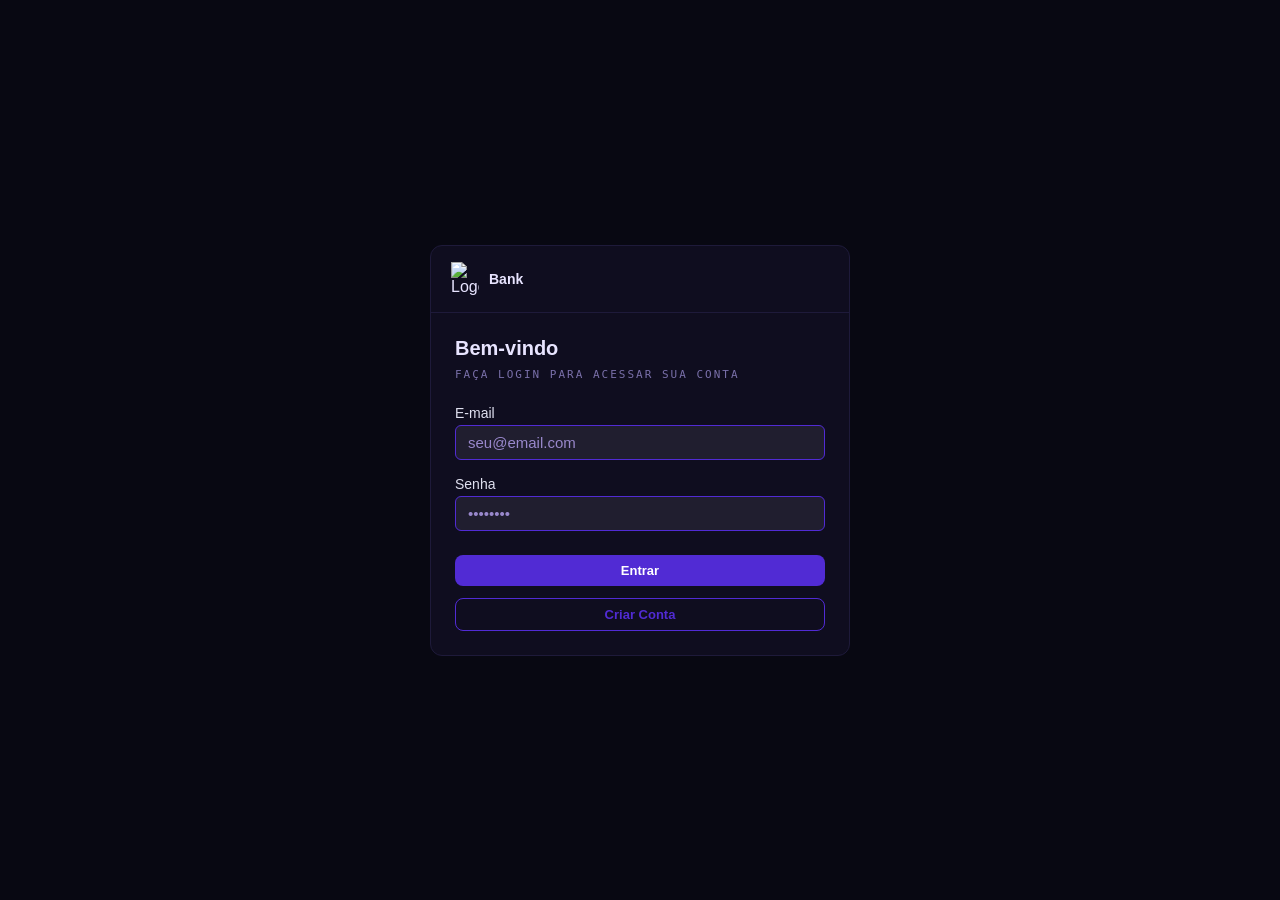
==== wwwroot/admin.html @ 35c37ab2 "Ajustes UI, melhorias em transações e edição de perfil - Ajusta resposta do endpoint Realizar em Tra" ====
<!DOCTYPE html>
<html lang="pt-br">
<head>
    <meta charset="UTF-8">
    <meta name="viewport" content="width=device-width, initial-scale=1">
    <title>.NET Bank - Painel Admin</title>
    <link rel="stylesheet" href="style.css">
    <link rel="icon" href="./imagens/dotnet.png" type="image/x-icon">
</head>
<body>

    <!-- LAYOUT PRINCIPAL -->
    <div class="layout">
        <!-- SIDEBAR -->
        <div class="sidebar">
            <div class="sidebar-marca">
                <img src="./imagens/dotnet.png" alt="Logo">
                <div>
                    <h2><span>Bank</span></h2>
                    <p>Admin</p>
                </div>
            </div>

            <nav class="sidebar-nav">
                <div class="nav-item ativo" onclick="mostrarAba('abaUsuarios')">
                    <span class="icone">👥</span>
                    <span>Usuários</span>
                </div>
                <div class="nav-item" onclick="mostrarAba('abaCriarAdmin')">
                    <span class="icone">➕</span>
                    <span>Novo Admin</span>
                </div>
                <div class="nav-item" onclick="mostrarAba('abaExtrato')">
                    <span class="icone">📊</span>
                    <span>Extrato Geral</span>
                </div>
            </nav>

            <div class="sidebar-rodape">
                <div class="admin-info">
                    <div class="admin-avatar" id="adminAvatar">A</div>
                    <div>
                        <div class="admin-nome" id="adminNome">Admin</div>
                        <div class="admin-cargo">Administrador</div>
                    </div>
                </div>
                <button class="btn btn-cinza btn-largura" onclick="voltar()">Voltar</button>

                <button class="btn btn-cinza btn-largura" onclick="fazerLogout()">Sair</button>
            </div>
        </div>

        <!-- CONTEÚDO -->
        <div class="conteudo">

            <!-- ABA: USUÁRIOS -->
            <div id="abaUsuarios">
                <div class="pagina-header">
                    <div>
                        <h1 class="pagina-titulo">Usuários</h1>
                        <p class="pagina-subtitulo">Gerenciamento de clientes e administradores</p>
                    </div>
                    <input type="text" class="busca-input" id="buscaUsuarios" placeholder="Buscar por nome ou email..." oninput="filtrarUsuarios()">
                </div>

                <div class="painel">
                    <div class="painel-header">
                        <h3 class="painel-titulo">Lista de Usuários</h3>
                    </div>
                    <div style="overflow-x: auto;">
                        <table class="tabela">
                            <thead>
                                <tr>
                                    <th>ID</th>
                                    <th>Nome</th>
                                    <th>Email</th>
                                    <th>CPF</th>
                                    <th>Perfil</th>
                                    <th>Contas</th>
                                    <th>Ações</th>
                                </tr>
                            </thead>
                            <tbody id="listaUsuariosAdmin"></tbody>
                        </table>
                    </div>
                </div>
            </div>

            <!-- ABA: CRIAR NOVO ADMIN -->
            <div id="abaCriarAdmin" class="oculto">
                <div class="pagina-header">
                    <div>
                        <h1 class="pagina-titulo">Criar Novo Administrador</h1>
                        <p class="pagina-subtitulo">Registre um novo usuário com permissões de admin</p>
                    </div>
                </div>

                <div class="painel" style="max-width: 600px;">
                    <div class="painel-header">
                        <h3 class="painel-titulo">Formulário de Registro</h3>
                    </div>
                    <div style="padding: 20px;">
                        <div style="margin-bottom: 16px;">
                            <label class="rotulo">Nome Completo</label>
                            <input type="text" id="adminNomeInput" class="campo-texto" placeholder="Nome do novo admin">
                        </div>

                        <div style="margin-bottom: 16px;">
                            <label class="rotulo">Email</label>
                            <input type="email" id="adminEmailInput" class="campo-email" placeholder="email@example.com">
                        </div>

                        <div style="margin-bottom: 16px;">
                            <label class="rotulo">CPF</label>
                            <input type="text" id="adminCpfInput" class="campo-texto" placeholder="000.000.000-00" maxlength="14" oninput="mascaraCPF(this)">
                            <small class="texto-discreto" style="display: block; margin-top: 4px;">CPF será validado automaticamente</small>
                        </div>

                        <div style="margin-bottom: 16px;">
                            <label class="rotulo">Data de Nascimento</label>
                            <input type="date" id="adminDataNascInput" class="campo-texto">
                        </div>

                        <div style="margin-bottom: 16px;">
                            <label class="rotulo">Senha</label>
                            <input type="password" id="adminSenhaInput" class="campo-senha" placeholder="Mínimo 6 caracteres">
                        </div>

                        <div id="msgCriarAdmin" class="oculto" style="margin-bottom: 16px;"></div>

                        <button class="btn btn-primario btn-largura" onclick="criarNovoAdmin()">Criar Administrador</button>
                    </div>
                </div>
            </div>

            <!-- ABA: EXTRATO GERAL -->
            <div id="abaExtrato" class="oculto">
                <div class="pagina-header">
                    <div>
                        <h1 class="pagina-titulo">Extrato Geral</h1>
                        <p class="pagina-subtitulo">Últimas 50 transações do banco</p>
                    </div>
                </div>

                <div class="painel">
                    <div class="painel-header">
                        <h3 class="painel-titulo">Movimentações</h3>
                    </div>
                    <div style="overflow-x: auto;">
                        <table class="tabela">
                            <thead>
                                <tr>
                                    <th>Tipo</th>
                                    <th>Valor</th>
                                    <th>Usuário</th>
                                    <th>Descrição</th>
                                    <th>Data</th>
                                </tr>
                            </thead>
                            <tbody id="extratoGeralAdmin"></tbody>
                        </table>
                    </div>
                </div>
            </div>

        </div>
    </div>

    <!-- MODAL: DETALHES DO USUÁRIO -->
    <div class="fundo-modal" id="modalDetalhesUsuario">
        <div class="caixa-modal" style="max-width: 700px;">
            <div class="cabecalho-modal">
                <h5>Detalhes do Usuário</h5>
                <button class="fechar-modal" onclick="fecharModal('modalDetalhesUsuario')">✕</button>
            </div>
            <div class="corpo-modal">
                <div style="margin-bottom: 20px;">
                    <h4 class="titulo-cartao" id="detalhesNomeUsuario"></h4>
                    <p class="texto-discreto" id="detalhesEmailUsuario"></p>
                </div>

                <h5 class="titulo-secao">Contas</h5>
                <div id="detalhesCont asUsuario" style="margin-bottom: 20px;"></div>

                <div id="msgDetalhes" class="oculto"></div>
            </div>
        </div>
    </div>

    <script src="utils.js"></script>
    <script>
        // ── INICIALIZAÇÃO ──
        document.addEventListener('DOMContentLoaded', function () {
            recuperarToken();
            if (!token) {
                window.location.href = 'index.html';
                return;
            }
            const adminNome = sessionStorage.getItem('adminNome') || 'Admin';
            document.getElementById('adminNome').textContent = adminNome;
            document.getElementById('adminAvatar').textContent = adminNome.charAt(0).toUpperCase();

            carregarUsuarios();
            carregarExtratoGeral();
        });

        // ── NAVEGAÇÃO ENTRE ABAS ──
        function mostrarAba(abaId) {
            document.querySelectorAll('[id^="aba"]').forEach(aba => aba.classList.add('oculto'));
            document.getElementById(abaId).classList.remove('oculto');

            document.querySelectorAll('.nav-item').forEach(item => item.classList.remove('ativo'));
            event.target.closest('.nav-item').classList.add('ativo');
        }

        // ── USUÁRIOS ──
        async function carregarUsuarios() {
            const res = await fazerRequisicao('/admin/usuarios');
            if (!res.ok) {
                mostrarMsg('msgUsuarios', 'Erro ao carregar usuários', 'danger');
                return;
            }

            const usuarios = res.data;
            const tbody = document.getElementById('listaUsuariosAdmin');
            tbody.innerHTML = usuarios.map(u => `
                    <tr>
                        <td>${u.id}</td>
                        <td>${u.nome}</td>
                        <td>${u.email}</td>
                        <td>${u.cpf}</td>
                        <td><span class="badge" style="background: ${u.perfil === 'admin' ? '#512BD4' : '#198754'}">${u.perfil}</span></td>
                        <td>${u.qtdContas}</td>
                        <td>
                            <button class="btn btn-sm btn-primario" onclick="verDetalhesUsuario(${u.id})">Ver Contas</button>
                        </td>
                    </tr>
                `).join('');
        }

        function filtrarUsuarios() {
            const termo = document.getElementById('buscaUsuarios').value.toLowerCase();
            const linhas = document.querySelectorAll('#listaUsuariosAdmin tr');
            linhas.forEach(linha => {
                const texto = linha.textContent.toLowerCase();
                linha.style.display = texto.includes(termo) ? '' : 'none';
            });
        }

        async function verDetalhesUsuario(usuarioId) {
            const res = await fazerRequisicao(`/admin/usuario/${usuarioId}/detalhes`);
            if (!res.ok) {
                mostrarMsg('msgDetalhes', 'Erro ao carregar detalhes', 'danger');
                return;
            }

            const usuario = res.data;
            document.getElementById('detalhesNomeUsuario').textContent = usuario.nome;
            document.getElementById('detalhesEmailUsuario').textContent = usuario.email;

            const contas = usuario.contas.map(c => `
                    <div class="cartao" style="margin-bottom: 12px;">
                        <div class="cartao-corpo">
                            <p class="titulo-cartao">${c.tipo} - ${c.numeroConta}</p>
                            <p class="texto-pequeno texto-discreto">Saldo: ${formatarMoeda(c.saldo)}</p>
                            <h6 class="titulo-secao" style="margin-top: 12px; margin-bottom: 8px;">Extrato (últimas 10)</h6>
                            <table class="tabela" style="font-size: 12px;">
                                <thead>
                                    <tr>
                                        <th>Tipo</th>
                                        <th>Valor</th>
                                        <th>Data</th>
                                    </tr>
                                </thead>
                                <tbody>
                                    ${c.extrato.map(t => `
                                        <tr>
                                            <td>${t.tipo}</td>
                                            <td>${formatarMoeda(t.valor)}</td>
                                            <td>${formatarData(t.data)}</td>
                                        </tr>
                                    `).join('')}
                                </tbody>
                            </table>
                        </div>
                    </div>
                `).join('');

            document.getElementById('detalhesContasUsuario').innerHTML = contas;
            abrirModal('modalDetalhesUsuario');
        }

        // ── CRIAR NOVO ADMIN ──
        async function criarNovoAdmin() {
            const nome = document.getElementById('adminNomeInput').value;
            const email = document.getElementById('adminEmailInput').value;
            const cpfOriginal = document.getElementById('adminCpfInput').value;
            const dataNasc = document.getElementById('adminDataNascInput').value;
            const senha = document.getElementById('adminSenhaInput').value;

            // Validações
            if (!validarCampos([
                { value: nome },
                { value: email },
                { value: cpfOriginal },
                { value: dataNasc },
                { value: senha }
            ])) {
                mostrarMsg('msgCriarAdmin', 'Preencha todos os campos.', 'warning');
                return;
            }

            if (!validarCPF(cpfOriginal)) {
                mostrarMsg('msgCriarAdmin', 'CPF inválido! Verifique os números digitados.', 'danger');
                return;
            }

            if (senha.length < 6) {
                mostrarMsg('msgCriarAdmin', 'Senha deve ter no mínimo 6 caracteres.', 'warning');
                return;
            }

            const cpfLimpo = cpfOriginal.replace(/\D/g, "");

            const res = await fazerRequisicao('/admin/criar-admin', 'POST', {
                nome: nome,
                email: email,
                cpf: cpfLimpo,
                dataNascimento: dataNasc,
                senha: senha
            });

            if (res.ok) {
                mostrarMsg('msgCriarAdmin', res.data.mensagem, 'success');
                setTimeout(() => {
                    limparModal('abaCriarAdmin');
                    document.getElementById('adminNomeInput').value = '';
                    document.getElementById('adminEmailInput').value = '';
                    document.getElementById('adminCpfInput').value = '';
                    document.getElementById('adminDataNascInput').value = '';
                    document.getElementById('adminSenhaInput').value = '';
                }, 2000);
            } else {
                mostrarMsg('msgCriarAdmin', res.data.mensagem || 'Erro ao criar admin', 'danger');
            }
        }

        // ── EXTRATO GERAL ──
        async function carregarExtratoGeral() {
            const res = await fazerRequisicao('/admin/extrato-geral');
            if (!res.ok) return;

            const transacoes = res.data;
            const tbody = document.getElementById('extratoGeralAdmin');
            tbody.innerHTML = transacoes.map(t => `
                    <tr>
                        <td>${t.tipo}</td>
                        <td>${formatarMoeda(t.valor)}</td>
                        <td>${t.usuario}</td>
                        <td>${t.descricao || '-'}</td>
                        <td>${formatarData(t.data)}</td>
                    </tr>
                `).join('');
        }

        // ── LOGOUT ──
        function fazerLogout() {
            if (confirm('Deseja sair do painel admin?')) {
                limparSessao();
                window.location.href = 'index.html';
            }
        }
    </script>
</body>
</html>
---- wwwroot/style.css ----
/* ==========================================
   .NET BANK — Estilo Customizado
   ========================================== */

:root {
    --cor-primaria: #512BD4;
    --cor-primaria-hover: #6a3fe0;
    --cor-secundaria: #3a1fa0;
    --cor-terciaria: #7c5ce8;
    --cor-fundo: #0d0d1a;
    --cor-fundo-carta: #16122a;
    --cor-fundo-campo: #1e1840;
    --cor-fundo-escuro: #1a1035;
    --cor-borda: #2a2050;
    --cor-borda-campo: #3a2d7a;
    --cor-texto: #e0e0f0;
    --cor-texto-discreto: #8877bb;
    --cor-texto-placeholder: #9988cc;
    --cor-sucesso: #198754;
    --cor-perigo: #dc3545;
    --cor-aviso: #f0b429;
    --cor-verde: #198754;
    --cor-vermelho: #dc3545;
    --cor-cinza: #6c757d;
    --sombra-primaria: rgba(81, 43, 212, 0.4);
    --sombra-foco: rgba(81, 43, 212, 0.25);
}

/* ==========================================
   RESET
   ========================================== */
* {
    box-sizing: border-box;
    margin: 0;
    padding: 0;
}

body {
    font-family: 'Segoe UI', Tahoma, Geneva, Verdana, sans-serif;
    font-size: 16px;
    background-color: var(--cor-fundo);
    color: var(--cor-texto);
    width: 100vw;
}

/* ==========================================
   CONTAINER
   ========================================== */
.container {
    width: 100%;
    max-width: 1200px;
    margin: 0 auto;
    padding: 0 16px;
}

.container-pequeno {
    max-width: 480px;
    margin: 0 auto;
    padding: 0 16px;
}

/* ==========================================
   ESPACAMENTO
   ========================================== */
.espacamento-topo-grande {
    padding-top: 48px;
}

.espacamento-topo-medio {
    padding-top: 24px;
}

.espacamento-topo-pequeno {
    padding-top: 16px;
}

.espacamento-baixo-grande {
    padding-bottom: 48px;
}

.espacamento-baixo-medio {
    padding-bottom: 24px;
}

.espacamento-baixo-pequeno {
    padding-bottom: 16px;
}

.margem-baixo-grande {
    margin-bottom: 32px;
}

.margem-baixo-medio {
    margin-bottom: 16px;
}

.margem-baixo-pequeno {
    margin-bottom: 8px;
}

.margem-direita-pequeno {
    margin-right: 8px;
}

/* ==========================================
   CARTAO
   ========================================== */
.cartao {
    background-color: var(--cor-fundo-carta);
    border: 1px solid var(--cor-borda);
    border-radius: 8px;
    overflow: hidden;
    color: var(--cor-texto);
}

.cartao-sombra {
    box-shadow: 0 2px 8px rgba(0, 0, 0, 0.4);
}

.cartao-selecionado {
    border: 2px solid var(--cor-primaria);
    box-shadow: 0 0 12px var(--sombra-primaria);
}

.cartao-corpo {
    padding: 20px;
}

.cartao-titulo {
    font-size: 18px;
    font-weight: 600;
    margin-bottom: 8px;
    color: var(--cor-texto);
}

/* ==========================================
   GRADE
   ========================================== */
.grade {
    display: flex;
    flex-wrap: wrap;
    gap: 16px;
}

.coluna-4 {
    flex: 0 0 calc(33.333% - 11px);
    min-width: 260px;
}

.coluna-3 {
    flex: 0 0 calc(25% - 12px);
    min-width: 160px;
}

.coluna-2 {
    flex: 0 0 calc(16.666% - 14px);
    min-width: 120px;
}

.coluna-cheia {
    flex: 1 1 100%;
}

@media (max-width: 768px) {
    .coluna-4,
    .coluna-3,
    .coluna-2 {
        flex: 1 1 100%;
    }
}

/* ==========================================
   FLEXBOX
   ========================================== */
.linha-flex {
    display: flex;
    align-items: center;
    gap: 8px;
    flex-wrap: wrap;
}

.linha-flex-entre {
    display: flex;
    justify-content: space-between;
    align-items: center;
    flex-wrap: wrap;
    gap: 8px;
}

.alinhar-baixo {
    display: flex;
    align-items: flex-end;
}

/* ==========================================
   TIPOGRAFIA
   ========================================== */
.titulo-pagina {
    font-size: 26px;
    font-weight: 700;
    color: var(--cor-texto);
}

.titulo-secao {
    font-size: 20px;
    font-weight: 600;
    margin-bottom: 12px;
    color: var(--cor-texto);
}

.titulo-cartao {
    font-size: 17px;
    font-weight: 600;
    margin-bottom: 4px;
    color: var(--cor-texto);
}

.texto-pequeno {
    font-size: 13px;
}

.texto-discreto {
    color: var(--cor-texto-discreto);
}

.texto-negrito {
    font-weight: 700;
}

.texto-destaque {
    font-size: 28px;
    font-weight: 700;
}

/* ==========================================
   CORES DE TEXTO
   ========================================== */
.texto-verde {
    color: var(--cor-verde);
}

.texto-vermelho {
    color: var(--cor-vermelho);
}

.texto-azul {
    color: var(--cor-primaria);
}

.texto-cinza {
    color: var(--cor-cinza);
}

.texto-branco {
    color: #ffffff;
}

/* ==========================================
   EMBLEMA
   ========================================== */
.emblema {
    display: inline-block;
    padding: 3px 10px;
    border-radius: 20px;
    font-size: 12px;
    font-weight: 600;
    background-color: var(--cor-secundaria);
    color: #ffffff;
    margin-left: 8px;
}

/* ==========================================
   CAMPOS DE FORMULARIO
   ========================================== */
.rotulo {
    display: block;
    font-size: 14px;
    font-weight: 500;
    margin-bottom: 4px;
    color: var(--cor-texto);
}

.campo-texto,
.campo-numero,
.campo-senha,
.campo-email,
.campo-selecao {
    width: 100%;
    padding: 8px 12px;
    font-size: 15px;
    border: 1px solid var(--cor-borda-campo);
    border-radius: 6px;
    background-color: var(--cor-fundo-campo);
    color: var(--cor-texto);
    transition: border-color 0.2s;
    outline: none;
}

    .campo-texto::placeholder,
    .campo-numero::placeholder,
    .campo-senha::placeholder,
    .campo-email::placeholder {
        color: var(--cor-texto-placeholder);
    }

    .campo-texto:focus,
    .campo-numero:focus,
    .campo-senha:focus,
    .campo-email:focus,
    .campo-selecao:focus {
        border-color: var(--cor-primaria);
        box-shadow: 0 0 0 3px var(--sombra-foco);
    }

    .campo-selecao option {
        background-color: var(--cor-fundo-campo);
        color: var(--cor-texto);
    }

.campo-margem-baixo {
    margin-bottom: 10px;
}

/* ==========================================
   BOTOES
   ========================================== */
.botao {
    display: inline-block;
    padding: 8px 16px;
    font-size: 15px;
    font-weight: 500;
    border: none;
    border-radius: 6px;
    cursor: pointer;
    text-align: center;
    transition: opacity 0.2s, transform 0.1s, background-color 0.2s;
    width: auto;
}

    .botao:hover {
        opacity: 0.88;
    }

    .botao:active {
        transform: scale(0.97);
    }



.botao-largura-total {
    width: 100%;
}

.botao-pequeno {
    padding: 5px 10px;
    font-size: 13px;
}

.botao-primario {
    background-color: var(--cor-primaria);
    color: #ffffff;
}

.botao-sucesso {
    background-color: var(--cor-sucesso);
    color: #ffffff;
}

.botao-perigo {
    background-color: var(--cor-perigo);
    color: #ffffff;
}

.botao-secundario {
    background-color: var(--cor-cinza);
    color: #ffffff;
}

.botao-primario:hover {
    background-color: var(--cor-primaria-hover);
    opacity: 1;
}

.botao-contorno-primario {
    background-color: transparent;
    border: 1px solid var(--cor-primaria);
    color: var(--cor-primaria);
}

    .botao-contorno-primario:hover {
        background-color: var(--cor-primaria);
        color: #fff;
        opacity: 1;
    }

.botao-contorno-perigo {
    background-color: transparent;
    border: 1px solid var(--cor-perigo);
    color: var(--cor-perigo);
}

    .botao-contorno-perigo:hover {
        background-color: var(--cor-perigo);
        color: #fff;
        opacity: 1;
    }

.botao-contorno-secundario {
    background-color: transparent;
    border: 1px solid var(--cor-cinza);
    color: var(--cor-cinza);
}

    .botao-contorno-secundario:hover {
        background-color: var(--cor-cinza);
        color: #fff;
        opacity: 1;
    }



/* ==========================================
   ALERTAS
   ========================================== */
.alerta {
    padding: 12px 16px;
    border-radius: 6px;
    font-size: 14px;
    margin-top: 8px;
}

.alerta-sucesso {
    background-color: #0f3d25;
    color: #75d8a4;
    border: 1px solid #198754;
}

.alerta-erro {
    background-color: #3d0f14;
    color: #f5a0a7;
    border: 1px solid #dc3545;
}

.alerta-aviso {
    background-color: #3d2e00;
    color: #ffd875;
    border: 1px solid #f0b429;
}

.alerta-info {
    background-color: #0d1f3d;
    color: #7ab8f5;
    border: 1px solid var(--cor-primaria);
}

/* ==========================================
   TABELA
   ========================================== */
.tabela {
    width: 100%;
    border-collapse: collapse;
    font-size: 14px;
}

    .tabela th,
    .tabela td {
        padding: 10px 12px;
        text-align: left;
        border: 1px solid var(--cor-borda);
    }

.tabela-cabecalho th {
    background-color: var(--cor-primaria);
    color: #ffffff;
    font-weight: 600;
}

#extrato-th-inicial {
    border-top-left-radius: 8px;
    border: none;
}

#extrato-th-final {
    border-top-right-radius: 8px;
    border: none;
}

.tabela-listrada tbody tr:nth-child(even) {
    background-color: #1a1535;
}

.tabela-listrada tbody tr:hover {
    background-color: #221a45;
}

/* ==========================================
   DIVISOR
   ========================================== */
.divisor {
    border: none;
    border-top: 1px solid var(--cor-borda);
    margin: 24px 0;
}

/* ==========================================
   OCULTO / VISIVEL
   ========================================== */
.oculto {
    display: none !important;
}

.visivel {
    display: block !important;
}

/* ==========================================
   TELA DE LOGIN
   ========================================== */
#telaLogin {
    min-height: 100vh;
    background-color: var(--cor-fundo);
    background-image: url('fundo-login.svg');
    background-size: cover;
    background-position: center;
}

    #telaLogin .cartao {
        background-color: rgba(20, 15, 40, 0.92);
        backdrop-filter: blur(8px);
        border: 1px solid var(--cor-primaria);
    }

    #telaLogin .campo-texto,
    #telaLogin .campo-email,
    #telaLogin .campo-senha {
        background-color: rgba(255, 255, 255, 0.07);
        border: 1px solid var(--cor-primaria);
    }

        #telaLogin .campo-texto:focus,
        #telaLogin .campo-email:focus,
        #telaLogin .campo-senha:focus {
            border-color: var(--cor-terciaria);
            box-shadow: 0 0 0 3px rgba(81, 43, 212, 0.3);
        }

/* ==========================================
   TELA PRINCIPAL
   ========================================== */
#telaPrincipal {
    background-color: var(--cor-fundo);
    min-height: 100vh;
    padding-bottom: 40px;
}

/* ==========================================
   MODAL
   ========================================== */
.fundo-modal {
    display: none;
    position: fixed;
    inset: 0;
    background-color: rgba(0, 0, 0, 0.6);
    z-index: 1000;
    justify-content: center;
    align-items: center;
}

    .fundo-modal.ativo {
        display: flex;
    }

.caixa-modal {
    background-color: var(--cor-fundo-carta);
    border: 1px solid var(--cor-primaria);
    border-radius: 8px;
    width: 100%;
    max-width: 480px;
    overflow: hidden;
    box-shadow: 0 8px 32px var(--sombra-primaria);
}

.cabecalho-modal {
    display: flex;
    justify-content: space-between;
    align-items: center;
    padding: 16px 20px;
    background-color: var(--cor-perigo);
    color: #fff;
}

    .cabecalho-modal h5 {
        font-size: 18px;
        font-weight: 600;
    }

.fechar-modal {
    background: none;
    border: none;
    color: #fff;
    font-size: 22px;
    cursor: pointer;
    line-height: 1;
}

.corpo-modal {
    padding: 20px;
}

.rodape-modal {
    padding: 16px 20px;
    display: flex;
    justify-content: flex-end;
    gap: 8px;
    border-top: 1px solid var(--cor-borda);
    background-color: var(--cor-fundo-carta);
}

:root {
    --roxo: #512BD4;
    --roxo-hover: #6a3fe0;
    --roxo-escuro: #3a1fa0;
    --roxo-glow: rgba(81,43,212,0.35);
    --fundo: #080812;
    --fundo-card: #0f0d1f;
    --fundo-campo: #16132e;
    --borda: #1e1a3a;
    --borda-ativa: #512BD4;
    --texto: #e8e4ff;
    --texto-dim: #7a70aa;
    --verde: #00d084;
    --vermelho: #ff4560;
    --amarelo: #f0b429;
    --mono: 'JetBrains Mono', monospace;
    --sans: 'Syne', sans-serif;
}

* {
    box-sizing: border-box;
    margin: 0;
    padding: 0;
}

body {
    font-family: var(--sans);
    background: var(--fundo);
    color: var(--texto);
    min-height: 100vh;
}

/* ── LAYOUT ── */
.layout {
    display: flex;
    min-height: 100vh;
}

.sidebar {
    width: 240px;
    background: var(--fundo-card);
    border-right: 1px solid var(--borda);
    display: flex;
    flex-direction: column;
    position: fixed;
    top: 0;
    left: 0;
    bottom: 0;
    z-index: 100;
}

.sidebar-marca {
    padding: 24px 20px;
    border-bottom: 1px solid var(--borda);
    display: flex;
    align-items: center;
    gap: 10px;
}

    .sidebar-marca img {
        width: 32px;
        filter: drop-shadow(0 0 8px var(--roxo));
    }

    .sidebar-marca h2 {
        font-size: 16px;
        font-weight: 800;
    }

        .sidebar-marca h2 span {
            color: var(--roxo);
        }

    .sidebar-marca p {
        font-size: 9px;
        font-family: var(--mono);
        color: var(--texto-dim);
        letter-spacing: 2px;
        text-transform: uppercase;
    }

.sidebar-nav {
    flex: 1;
    padding: 16px 12px;
    display: flex;
    flex-direction: column;
    gap: 4px;
}

.nav-item {
    display: flex;
    align-items: center;
    gap: 10px;
    padding: 10px 12px;
    border-radius: 8px;
    cursor: pointer;
    font-size: 13px;
    font-weight: 600;
    color: var(--texto-dim);
    transition: all 0.2s;
    border: 1px solid transparent;
}

    .nav-item:hover {
        background: rgba(81,43,212,0.1);
        color: var(--texto);
    }

    .nav-item.ativo {
        background: rgba(81,43,212,0.2);
        color: var(--roxo);
        border-color: rgba(81,43,212,0.3);
    }

    .nav-item .icone {
        font-size: 16px;
        width: 20px;
        text-align: center;
    }

.sidebar-rodape {
    padding: 16px 12px;
    border-top: 1px solid var(--borda);
}

.admin-info {
    display: flex;
    align-items: center;
    gap: 10px;
    margin-bottom: 10px;
}

.admin-avatar {
    width: 36px;
    height: 36px;
    background: var(--roxo);
    border-radius: 50%;
    display: flex;
    align-items: center;
    justify-content: center;
    font-weight: 800;
    font-size: 14px;
    flex-shrink: 0;
}

.admin-nome {
    font-size: 13px;
    font-weight: 600;
}

.admin-cargo {
    font-size: 10px;
    color: var(--roxo);
    font-family: var(--mono);
    letter-spacing: 1px;
    text-transform: uppercase;
}

.conteudo {
    margin-left: 240px;
    flex: 1;
    padding: 32px;
    min-height: 100vh;
}

/* ── HEADER ── */
.pagina-header {
    display: flex;
    justify-content: space-between;
    align-items: flex-start;
    margin-bottom: 28px;
}

.pagina-titulo {
    font-size: 24px;
    font-weight: 800;
}

.pagina-subtitulo {
    font-size: 11px;
    color: var(--texto-dim);
    font-family: var(--mono);
    margin-top: 2px;
    letter-spacing: 2px;
    text-transform: uppercase;
}

/* ── STATS ── */
.stats-grid {
    display: grid;
    grid-template-columns: repeat(auto-fit, minmax(160px, 1fr));
    gap: 16px;
    margin-bottom: 28px;
}

.stat-card {
    background: var(--fundo-card);
    border: 1px solid var(--borda);
    border-radius: 12px;
    padding: 20px;
    position: relative;
    overflow: hidden;
}

    .stat-card::before {
        content: '';
        position: absolute;
        top: 0;
        left: 0;
        right: 0;
        height: 2px;
        background: var(--roxo);
    }

.stat-valor {
    font-size: 32px;
    font-weight: 800;
    font-family: var(--mono);
}

.stat-label {
    font-size: 10px;
    color: var(--texto-dim);
    text-transform: uppercase;
    letter-spacing: 1.5px;
    margin-top: 4px;
    font-family: var(--mono);
}

.stat-icone {
    position: absolute;
    right: 16px;
    top: 16px;
    font-size: 28px;
    opacity: 0.2;
}

/* ── PAINEL ── */
.painel {
    background: var(--fundo-card);
    border: 1px solid var(--borda);
    border-radius: 12px;
    overflow: hidden;
    margin-bottom: 24px;
}

.painel-header {
    padding: 16px 20px;
    border-bottom: 1px solid var(--borda);
    display: flex;
    align-items: center;
    justify-content: space-between;
}

.painel-titulo {
    font-size: 14px;
    font-weight: 700;
}

/* ── BOTÕES ── */
.btn {
    display: inline-flex;
    align-items: center;
    justify-content: center;
    gap: 6px;
    padding: 8px 16px;
    border: none;
    border-radius: 8px;
    font-family: var(--sans);
    font-size: 13px;
    font-weight: 600;
    cursor: pointer;
    transition: all 0.2s;
}

.btn-primario {
    background: var(--roxo);
    color: #fff;
}

    .btn-primario:hover {
        background: var(--roxo-hover);
        box-shadow: 0 4px 16px var(--roxo-glow);
    }

.btn-sm {
    padding: 5px 12px;
    font-size: 12px;
}

.btn-outline {
    background: transparent;
    border: 1px solid var(--borda-ativa);
    color: var(--roxo);
}

    .btn-outline:hover {
        background: var(--roxo);
        color: #fff;
    }

.btn-cinza {
    background: rgba(255,255,255,0.05);
    color: var(--texto-dim);
    border: 1px solid var(--borda);
    margin: 3px 0;
}

    .btn-cinza:hover {
        background: rgba(255,255,255,0.1);
        color: var(--texto);
    }

.btn-perigo {
    background: rgba(255,69,96,0.15);
    color: var(--vermelho);
    border: 1px solid rgba(255,69,96,0.3);
}

.btn-largura {
    width: 100%;
}

/* ── BUSCA ── */
.busca-input {
    background: var(--fundo-campo);
    border: 1px solid var(--borda);
    border-radius: 8px;
    padding: 8px 14px;
    color: var(--texto);
    font-family: var(--mono);
    font-size: 13px;
    outline: none;
    width: 260px;
    transition: border-color 0.2s;
}

    .busca-input:focus {
        border-color: var(--roxo);
    }

    .busca-input::placeholder {
        color: var(--texto-dim);
    }

/* ── TABELA ── */
.tabela {
    width: 100%;
    border-collapse: collapse;
}

    .tabela th {
        padding: 12px 16px;
        text-align: left;
        font-size: 10px;
        font-family: var(--mono);
        color: var(--texto-dim);
        text-transform: uppercase;
        letter-spacing: 1.5px;
        border-bottom: 1px solid var(--borda);
        background: rgba(255,255,255,0.02);
    }

    .tabela td {
        padding: 14px 16px;
        font-size: 13px;
        border-bottom: 1px solid var(--borda);
    }

    .tabela tbody tr:hover td {
        background: rgba(81,43,212,0.06);
    }

    .tabela tbody tr:last-child td {
        border-bottom: none;
    }

/* ── BADGES ── */
.badge {
    display: inline-block;
    padding: 3px 10px;
    border-radius: 20px;
    font-size: 10px;
    font-family: var(--mono);
    font-weight: 600;
    letter-spacing: 0.5px;
    text-transform: uppercase;
}

.badge-admin {
    background: rgba(81,43,212,0.2);
    color: var(--roxo);
    border: 1px solid rgba(81,43,212,0.4);
}

.badge-cliente {
    background: rgba(122,112,170,0.15);
    color: var(--texto-dim);
    border: 1px solid rgba(122,112,170,0.3);
}

.badge-verde {
    background: rgba(0,208,132,0.15);
    color: var(--verde);
    border: 1px solid rgba(0,208,132,0.3);
}

/* ── LOADING ── */
.loading {
    text-align: center;
    padding: 48px;
    color: var(--texto-dim);
    font-family: var(--mono);
    font-size: 13px;
}

.spinner {
    width: 32px;
    height: 32px;
    border: 2px solid var(--borda);
    border-top-color: var(--roxo);
    border-radius: 50%;
    animation: spin 0.8s linear infinite;
    margin: 0 auto 12px;
}

@keyframes spin {
    to {
        transform: rotate(360deg);
    }
}

/* ── MODAL ── */
.modal-fundo {
    display: none;
    position: fixed;
    inset: 0;
    background: rgba(0,0,0,0.75);
    backdrop-filter: blur(4px);
    z-index: 200;
    align-items: flex-start;
    justify-content: center;
    padding: 32px 16px;
    overflow-y: auto;
}

    .modal-fundo.ativo {
        display: flex;
    }

.modal-caixa {
    background: var(--fundo-card);
    border: 1px solid var(--borda);
    border-radius: 16px;
    width: 100%;
    max-width: 800px;
    box-shadow: 0 24px 64px rgba(0,0,0,0.5);
    animation: slideUp 0.25s ease;
}

@keyframes slideUp {
    from {
        opacity: 0;
        transform: translateY(20px);
    }

    to {
        opacity: 1;
        transform: translateY(0);
    }
}

.modal-header {
    padding: 20px 24px;
    border-bottom: 1px solid var(--borda);
    display: flex;
    justify-content: space-between;
    align-items: center;
}

.modal-titulo {
    font-size: 18px;
    font-weight: 800;
}

.fechar-modal {
    background: rgba(255,255,255,0.05);
    border: 1px solid var(--borda);
    color: var(--texto-dim);
    width: 32px;
    height: 32px;
    border-radius: 8px;
    cursor: pointer;
    font-size: 18px;
    display: flex;
    align-items: center;
    justify-content: center;
    transition: all 0.2s;
}

    .fechar-modal:hover {
        background: var(--vermelho);
        color: #fff;
        border-color: var(--vermelho);
    }

.modal-corpo {
    padding: 24px;
}

.info-grid {
    display: grid;
    grid-template-columns: 1fr 1fr;
    gap: 16px;
    margin-bottom: 24px;
}

.info-rotulo {
    font-size: 10px;
    font-family: var(--mono);
    color: var(--texto-dim);
    text-transform: uppercase;
    letter-spacing: 1.5px;
    margin-bottom: 4px;
}

.info-valor {
    font-size: 14px;
    font-weight: 600;
    font-family: var(--mono);
}

.conta-card {
    background: var(--fundo);
    border: 1px solid var(--borda);
    border-radius: 10px;
    padding: 16px;
    margin-bottom: 12px;
}

.conta-header {
    display: flex;
    justify-content: space-between;
    align-items: center;
    margin-bottom: 12px;
}

.conta-tipo {
    font-size: 14px;
    font-weight: 700;
}

.conta-saldo {
    font-size: 22px;
    font-weight: 800;
    font-family: var(--mono);
    color: var(--verde);
}

.extrato-linha {
    display: flex;
    justify-content: space-between;
    align-items: center;
    padding: 8px 12px;
    background: var(--fundo-card);
    border-radius: 6px;
    margin-bottom: 4px;
    font-size: 12px;
    font-family: var(--mono);
}

.extrato-mini-titulo {
    font-size: 10px;
    font-family: var(--mono);
    color: var(--texto-dim);
    text-transform: uppercase;
    letter-spacing: 1.5px;
    margin-bottom: 8px;
}

.val-positivo {
    color: var(--verde);
    font-weight: 600;
}

.val-negativo {
    color: var(--vermelho);
    font-weight: 600;
}

/* ── FORM CRIAR ADMIN ── */
.form-grid {
    display: grid;
    grid-template-columns: 1fr 1fr;
    gap: 16px;
}

.form-full {
    grid-column: 1 / -1;
}

.campo-grupo label {
    display: block;
    font-size: 10px;
    font-family: var(--mono);
    color: var(--texto-dim);
    letter-spacing: 1.5px;
    text-transform: uppercase;
    margin-bottom: 6px;
}

.campo-grupo input {
    width: 100%;
    background: var(--fundo-campo);
    border: 1px solid var(--borda);
    border-radius: 8px;
    padding: 10px 14px;
    color: var(--texto);
    font-family: var(--mono);
    font-size: 14px;
    outline: none;
    transition: border-color 0.2s;
}

    .campo-grupo input:focus {
        border-color: var(--roxo);
        box-shadow: 0 0 0 3px var(--roxo-glow);
    }

    .campo-grupo input::placeholder {
        color: var(--texto-dim);
    }

/* ── TAGS EXTRATO ── */
.extrato-tag {
    font-size: 10px;
    font-family: var(--mono);
    padding: 2px 8px;
    border-radius: 4px;
}

.tag-deposito {
    background: rgba(0,208,132,0.1);
    color: var(--verde);
}

.tag-saque {
    background: rgba(255,69,96,0.1);
    color: var(--vermelho);
}

.tag-transferencia {
    background: rgba(81,43,212,0.1);
    color: var(--roxo);
}

/* ── MSG ── */
.msg-erro {
    background: rgba(255,69,96,0.12);
    color: var(--vermelho);
    border: 1px solid rgba(255,69,96,0.3);
    border-radius: 8px;
    padding: 10px 14px;
    font-size: 13px;
    margin-top: 12px;
}

.msg-sucesso {
    background: rgba(0,208,132,0.12);
    color: var(--verde);
    border: 1px solid rgba(0,208,132,0.3);
    border-radius: 8px;
    padding: 10px 14px;
    font-size: 13px;
    margin-top: 12px;
}

.oculto {
    display: none !important;
}

@media (max-width: 768px) {
    .sidebar {
        width: 56px;
    }

    .sidebar-marca h2, .sidebar-marca p, .nav-item span, .admin-nome, .admin-cargo {
        display: none;
    }

    .conteudo {
        margin-left: 56px;
        padding: 16px;
    }

    .info-grid, .form-grid {
        grid-template-columns: 1fr;
    }
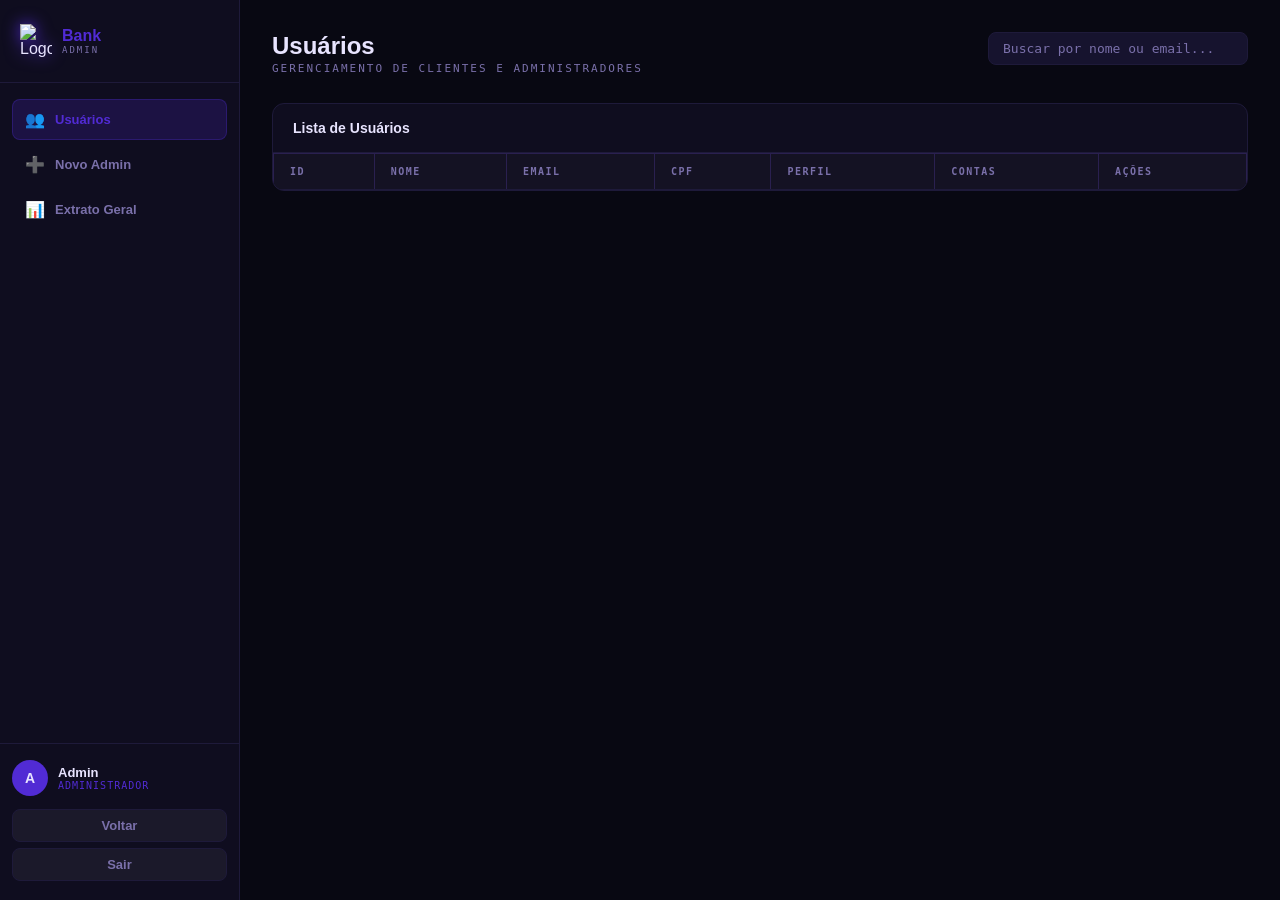
==== commit ca860939: "feat: melhorias de UI/UX, atualização automática de saldo e estilização de extrato" ====
--- a/wwwroot/admin.html
+++ b/wwwroot/admin.html
@@ -263,7 +263,7 @@
                         <div class="cartao-corpo">
                             <p class="titulo-cartao">${c.tipo} - ${c.numeroConta}</p>
                             <p class="texto-pequeno texto-discreto">Saldo: ${formatarMoeda(c.saldo)}</p>
-                            <h6 class="titulo-secao" style="margin-top: 12px; margin-bottom: 8px;">Extrato (últimas 10)</h6>
+                            <h6 class="titulo-secao" style="margin-top: 12px; margin-bottom: 8px;">Extrato (ultimas 10)</h6>
                             <table class="tabela" style="font-size: 12px;">
                                 <thead>
                                     <tr>
@@ -273,13 +273,23 @@
                                     </tr>
                                 </thead>
                                 <tbody>
-                                    ${c.extrato.map(t => `
-                                        <tr>
-                                            <td>${t.tipo}</td>
-                                            <td>${formatarMoeda(t.valor)}</td>
-                                            <td>${formatarData(t.data)}</td>
-                                        </tr>
-                                    `).join('')}
+                                    ${c.extrato.map(t => {
+                                        let corValor = 'texto-negrito';
+                                        if (t.tipo === 'Saque') {
+                                            corValor = 'texto-negrito texto-vermelho';
+                                        } else if (t.tipo === 'Deposito') {
+                                            corValor = 'texto-negrito texto-verde';
+                                        } else if (t.tipo === 'Transferencia') {
+                                            corValor = 'texto-negrito texto-vermelho';
+                                        }
+                                        return `
+                                            <tr>
+                                                <td>${t.tipo}</td>
+                                                <td class="${corValor}">${formatarMoeda(t.valor)}</td>
+                                                <td>${formatarData(t.data)}</td>
+                                            </tr>
+                                        `;
+                                    }).join('')}
                                 </tbody>
                             </table>
                         </div>
@@ -339,11 +349,11 @@
                     document.getElementById('adminCpfInput').value = '';
                     document.getElementById('adminDataNascInput').value = '';
                     document.getElementById('adminSenhaInput').value = '';
+                    atualizarPainelAdmin();
                 }, 2000);
             } else {
                 mostrarMsg('msgCriarAdmin', res.data.mensagem || 'Erro ao criar admin', 'danger');
             }
-        }
 
         // ── EXTRATO GERAL ──
         async function carregarExtratoGeral() {
@@ -352,15 +362,31 @@
 
             const transacoes = res.data;
             const tbody = document.getElementById('extratoGeralAdmin');
-            tbody.innerHTML = transacoes.map(t => `
+            tbody.innerHTML = transacoes.map(t => {
+                let corValor = 'texto-negrito';
+                if (t.tipo === 'Saque') {
+                    corValor = 'texto-negrito texto-vermelho';
+                } else if (t.tipo === 'Deposito') {
+                    corValor = 'texto-negrito texto-verde';
+                } else if (t.tipo === 'Transferencia') {
+                    corValor = 'texto-negrito texto-vermelho';
+                }
+                return `
                     <tr>
                         <td>${t.tipo}</td>
-                        <td>${formatarMoeda(t.valor)}</td>
+                        <td class="${corValor}">${formatarMoeda(t.valor)}</td>
                         <td>${t.usuario}</td>
                         <td>${t.descricao || '-'}</td>
                         <td>${formatarData(t.data)}</td>
                     </tr>
-                `).join('');
+                `;
+            }).join('');
+        }
+
+        // ── ATUALIZAR PAINEL ──
+        function atualizarPainelAdmin() {
+            carregarUsuarios();
+            carregarExtratoGeral();
         }
 
         // ── LOGOUT ──
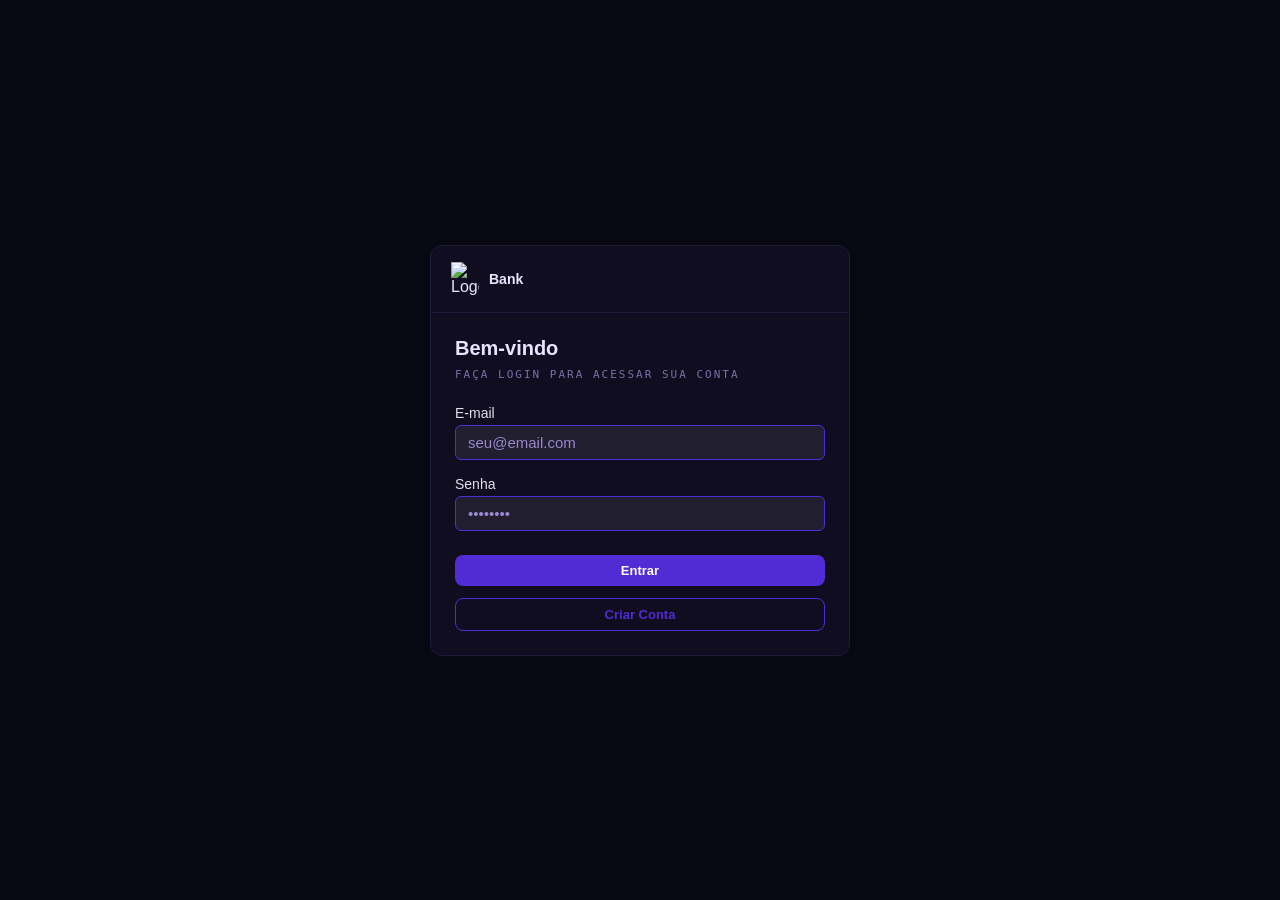
==== commit 6b5c36ea: "Refatora TransacoesController e melhora feedback visual - Refatora TransacoesController para usar at" ====
--- a/wwwroot/admin.html
+++ b/wwwroot/admin.html
@@ -67,6 +67,7 @@
                     <div class="painel-header">
                         <h3 class="painel-titulo">Lista de Usuários</h3>
                     </div>
+                    <div id="msgUsuarios" class="oculto" style="padding: 20px;"></div>
                     <div style="overflow-x: auto;">
                         <table class="tabela">
                             <thead>
@@ -152,6 +153,7 @@
                                 <tr>
                                     <th>Tipo</th>
                                     <th>Valor</th>
+                                    <th>Taxa</th>
                                     <th>Usuário</th>
                                     <th>Descrição</th>
                                     <th>Data</th>
@@ -179,10 +181,9 @@
                     <p class="texto-discreto" id="detalhesEmailUsuario"></p>
                 </div>
 
+                <div id="msgDetalhes" class="oculto" style="margin-bottom: 16px;"></div>
                 <h5 class="titulo-secao">Contas</h5>
-                <div id="detalhesCont asUsuario" style="margin-bottom: 20px;"></div>
-
-                <div id="msgDetalhes" class="oculto"></div>
+                <div id="detalhesContasUsuario" style="margin-bottom: 20px;"></div>
             </div>
         </div>
     </div>
@@ -202,6 +203,13 @@
 
             carregarUsuarios();
             carregarExtratoGeral();
+
+            // Escutar alterações vindas de outras abas (como o dashboard do usuário)
+            window.addEventListener('storage', (e) => {
+                if (e.key === 'ultimaAlteracao') {
+                    atualizarPainelAdmin();
+                }
+            });
         });
 
         // ── NAVEGAÇÃO ENTRE ABAS ──
@@ -224,18 +232,18 @@
             const usuarios = res.data;
             const tbody = document.getElementById('listaUsuariosAdmin');
             tbody.innerHTML = usuarios.map(u => `
-                    <tr>
-                        <td>${u.id}</td>
-                        <td>${u.nome}</td>
-                        <td>${u.email}</td>
-                        <td>${u.cpf}</td>
-                        <td><span class="badge" style="background: ${u.perfil === 'admin' ? '#512BD4' : '#198754'}">${u.perfil}</span></td>
-                        <td>${u.qtdContas}</td>
-                        <td>
-                            <button class="btn btn-sm btn-primario" onclick="verDetalhesUsuario(${u.id})">Ver Contas</button>
-                        </td>
-                    </tr>
-                `).join('');
+                        <tr>
+                            <td>${u.id}</td>
+                            <td>${u.nome}</td>
+                            <td>${u.email}</td>
+                            <td>${u.cpf}</td>
+                            <td><span class="badge" style="background: ${u.perfil === 'admin' ? '#512BD4' : '#198754'}">${u.perfil}</span></td>
+                            <td>${u.qtdContas}</td>
+                            <td>
+                                <button class="btn btn-sm btn-primario" onclick="verDetalhesUsuario(${u.id})">Ver Contas</button>
+                            </td>
+                        </tr>
+                    `).join('');
         }
 
         function filtrarUsuarios() {
@@ -259,42 +267,42 @@
             document.getElementById('detalhesEmailUsuario').textContent = usuario.email;
 
             const contas = usuario.contas.map(c => `
-                    <div class="cartao" style="margin-bottom: 12px;">
-                        <div class="cartao-corpo">
-                            <p class="titulo-cartao">${c.tipo} - ${c.numeroConta}</p>
-                            <p class="texto-pequeno texto-discreto">Saldo: ${formatarMoeda(c.saldo)}</p>
-                            <h6 class="titulo-secao" style="margin-top: 12px; margin-bottom: 8px;">Extrato (ultimas 10)</h6>
-                            <table class="tabela" style="font-size: 12px;">
-                                <thead>
-                                    <tr>
-                                        <th>Tipo</th>
-                                        <th>Valor</th>
-                                        <th>Data</th>
-                                    </tr>
-                                </thead>
-                                <tbody>
-                                    ${c.extrato.map(t => {
-                                        let corValor = 'texto-negrito';
-                                        if (t.tipo === 'Saque') {
-                                            corValor = 'texto-negrito texto-vermelho';
-                                        } else if (t.tipo === 'Deposito') {
-                                            corValor = 'texto-negrito texto-verde';
-                                        } else if (t.tipo === 'Transferencia') {
-                                            corValor = 'texto-negrito texto-vermelho';
-                                        }
-                                        return `
-                                            <tr>
-                                                <td>${t.tipo}</td>
-                                                <td class="${corValor}">${formatarMoeda(t.valor)}</td>
-                                                <td>${formatarData(t.data)}</td>
-                                            </tr>
-                                        `;
-                                    }).join('')}
-                                </tbody>
-                            </table>
-                        </div>
-                    </div>
-                `).join('');
+                        <div class="cartao" style="margin-bottom: 12px;">
+                            <div class="cartao-corpo">
+                                <p class="titulo-cartao">${c.tipo} - ${c.numeroConta}</p>
+                                <p class="texto-pequeno texto-discreto">Saldo: <span class="texto-verde">${formatarMoeda(c.saldo)}</span></p>
+                                <h6 class="titulo-secao" style="margin-top: 12px; margin-bottom: 8px;">Extrato (ultimas 10)</h6>
+                                <table class="tabela" style="font-size: 12px;">
+                                    <thead>
+                                        <tr>
+                                            <th>Tipo</th>
+                                            <th>Valor</th>
+                                            <th>Data</th>
+                                        </tr>
+                                    </thead>
+                                    <tbody>
+                                        ${c.extrato.map(t => {
+                let corValor = 'texto-negrito';
+                if (t.tipo === 'Saque') {
+                    corValor = 'texto-negrito texto-vermelho';
+                } else if (t.tipo === 'Deposito') {
+                    corValor = 'texto-negrito texto-verde';
+                } else if (t.tipo === 'Transferencia') {
+                    corValor = 'texto-negrito texto-vermelho';
+                }
+                return `
+                                                <tr>
+                                                    <td>${t.tipo}</td>
+                                                    <td class="${corValor}">${formatarMoeda(t.valor)}</td>
+                                                    <td>${formatarData(t.data)}</td>
+                                                </tr>
+                                            `;
+            }).join('')}
+                                    </tbody>
+                                </table>
+                            </div>
+                        </div>
+                    `).join('');
 
             document.getElementById('detalhesContasUsuario').innerHTML = contas;
             abrirModal('modalDetalhesUsuario');
@@ -354,6 +362,7 @@
             } else {
                 mostrarMsg('msgCriarAdmin', res.data.mensagem || 'Erro ao criar admin', 'danger');
             }
+        }
 
         // ── EXTRATO GERAL ──
         async function carregarExtratoGeral() {
@@ -372,14 +381,15 @@
                     corValor = 'texto-negrito texto-vermelho';
                 }
                 return `
-                    <tr>
-                        <td>${t.tipo}</td>
-                        <td class="${corValor}">${formatarMoeda(t.valor)}</td>
-                        <td>${t.usuario}</td>
-                        <td>${t.descricao || '-'}</td>
-                        <td>${formatarData(t.data)}</td>
-                    </tr>
-                `;
+                        <tr>
+                            <td>${t.tipo}</td>
+                            <td class="${corValor}">${formatarMoeda(t.valor)}</td>
+                            <td>${formatarMoeda(t.taxa || 0)}</td>
+                            <td>${t.usuario}</td>
+                            <td>${t.descricao || '-'}</td>
+                            <td>${formatarData(t.data)}</td>
+                        </tr>
+                    `;
             }).join('');
         }
 
--- a/wwwroot/style.css
+++ b/wwwroot/style.css
@@ -1314,4 +1314,4 @@
     .info-grid, .form-grid {
         grid-template-columns: 1fr;
     }
-    +}
